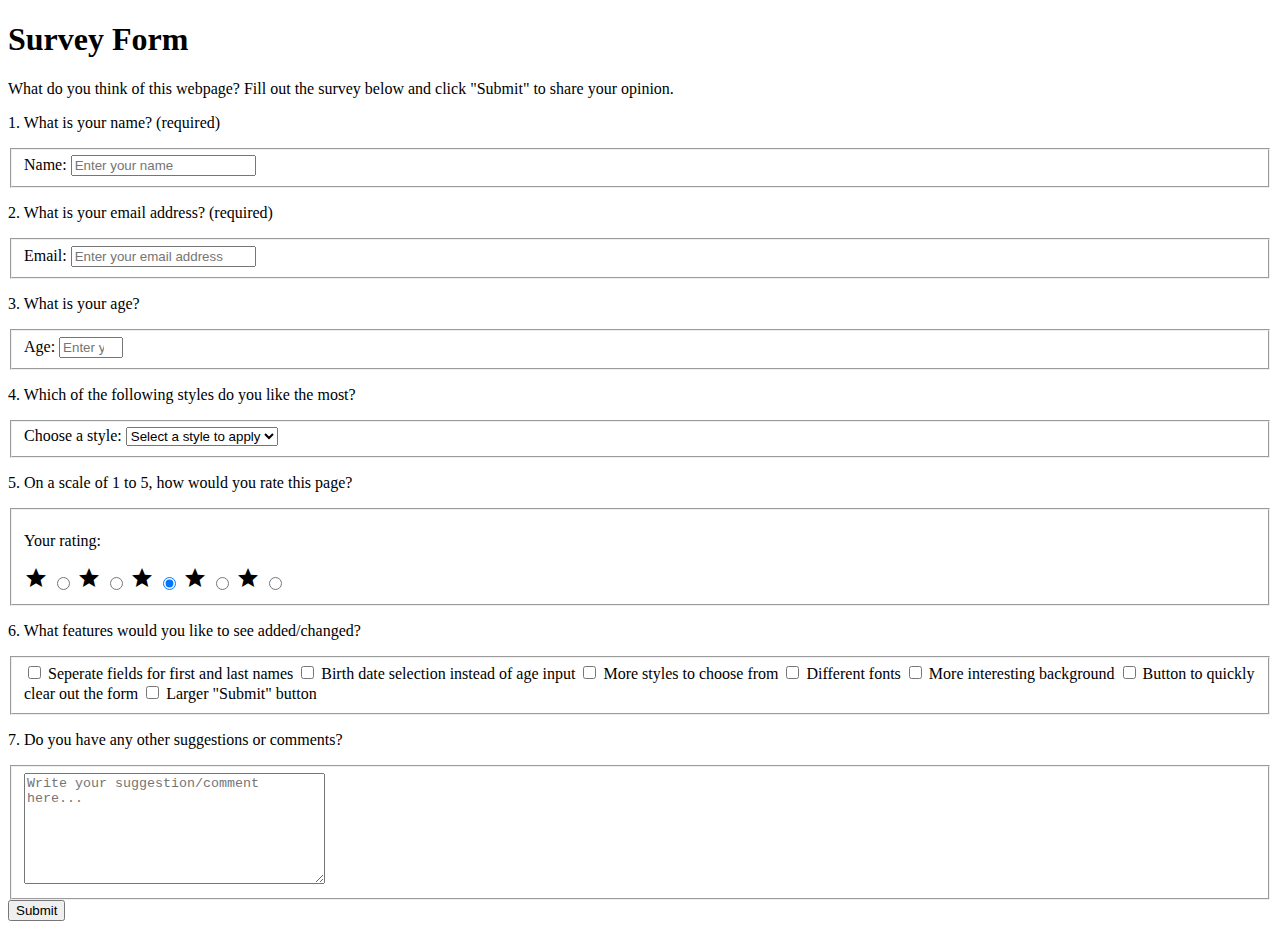
==== survey-form/index.html @ 843c2493 "created index.html" ====
<!DOCTYPE html>
<html lang="en">

<head>
  <title>FCC || Survey Form</title>
  <!-- Meta tags -->
  <meta charset="utf-8">
  <meta name="viewport" content="width=device-width, initial-scale=1.0">
  <meta http-equiv="X-UA-Compatible" content="ie=edge">
  <meta name="author" content="Michalina Szpot">
  <meta name="description"
        content="This is a Survey Form project for FreeCodeCamp's
        Responsive Web Design certification.">
  <!-- Links -->
  <link rel="stylesheet" href="./styles/main.css">
  <link rel="stylesheet" id="theme" href="./styles/gray.css">
  <link rel="stylesheet"
        href="https://fonts.googleapis.com/icon?family=Material+Icons">
</head>

<body>
  <main>
    <h1 id="title">Survey Form</h1>
    <p id="description">
      What do you think of this webpage? Fill out the survey below and click
      "Submit" to share your opinion.
    </p>
    <form id="survey-form">
      <!-- Name input -->
      <p class="question">
        1. What is your name? (required)
      </p>
      <fieldset>
        <label for="name" id="name-label">
          Name:
        </label>
        <input
          id="name"
          type="text"
          name="name"
          placeholder="Enter your name"
          autocapitalize="words"
          required>
      </fieldset>
      <!-- Email input -->
      <p class="question">
        2. What is your email address? (required)
      </p>
      <fieldset>
        <label for="email" id="email-label">
          Email:
        </label>
        <input
          id="email"
          type="email"
          name="email"
          placeholder="Enter your email address"
          required>
      </fieldset>
      <!-- Number (age) input -->
      <p class="question">
        3. What is your age?
      </p>
      <fieldset>
        <label for="number" id="number-label">
          Age:
        </label>
        <input
          id="number"
          type="number"
          name="age"
          placeholder="Enter your age"
          min="7"
          max="120">
      </fieldset>
      <!-- Dropdown selection -->
      <p class="question">
        4. Which of the following styles do you like the most?
      </p>
      <fieldset>
        <label for="dropdown">
          Choose a style:
        </label>
        <select id="dropdown" onchange="swapStyle()">
          <option value="" disabled selected>
            Select a style to apply
          </option>
          <option value="gray">Gray</option>
          <option value="dark">Dark</option>
          <option value="rainbow">Rainbow</option>
        </select>
      </fieldset>
      <!-- Radio buttons (star rating) -->
      <p class="question">
        5. On a scale of 1 to 5, how would you rate this page?
      </p>
      <fieldset>
        <p id="rating-label">
          Your rating:
        </p>
        <!-- 1 star -->
        <label for="star-1" class="radio-label" title="Very bad">
          <i class="material-icons">star</i>
        </label>
        <input
          id="star-1"
          type="radio"
          name="rating"
          value="very-bad">
        <!-- 2 stars -->
        <label for="star-2" class="radio-label" title="Bad">
          <i class="material-icons">star</i>
        </label>
        <input
          id="star-2"
          type="radio"
          name="rating"
          value="bad">
        <!-- 3 stars -->
        <label for="star-3" class="radio-label" title="Average">
          <i class="material-icons">star</i>
        </label>
        <input
          id="star-3"
          type="radio"
          name="rating"
          value="average"
          checked>
        <!-- 4 stars -->
        <label for="star-4" class="radio-label" title="Good">
          <i class="material-icons">star</i>
        </label>
        <input
          id="star-4"
          type="radio"
          name="rating"
          value="good">
        <!-- 5 stars -->
        <label for="star-5" class="radio-label" title="Very good">
          <i class="material-icons">star</i>
        </label>
        <input
          id="star-5"
          type="radio"
          name="rating"
          value="very-good">
      </fieldset>
      <!-- Checkboxes -->
      <p class="question">
        6. What features would you like to see added/changed?
      </p>
      <fieldset>
        <!-- Checkbox 1 -->
        <label for="feat-names" class="checkbox-label">
          <input
            id="feat-names"
            type="checkbox"
            name="features"
            value="feat-names">
            Seperate fields for first and last names
        </label>
        <!-- Checkbox 2 -->
        <label for="feat-birthdate" class="checkbox-label">
          <input
            id="feat-birthdate"
            type="checkbox"
            name="features"
            value="feat-birthdate">
            Birth date selection instead of age input
        </label>
        <!-- Checkbox 3 -->
        <label for="feat-styles" class="checkbox-label">
          <input
            id="feat-styles"
            type="checkbox"
            name="features"
            value="feat-styles">
            More styles to choose from
        </label>
        <!-- Checkbox 4 -->
        <label for="feat-font" class="checkbox-label">
          <input
            id="feat-font"
            type="checkbox"
            name="features"
            value="feat-font">
            Different fonts
        </label>
        <!-- Checkbox 5 -->
        <label for="feat-background" class="checkbox-label">
          <input
            id="feat-background"
            type="checkbox"
            name="features"
            value="feat-background">
            More interesting background
        </label>
        <!-- Checkbox 6 -->
        <label for="feat-clear" class="checkbox-label">
          <input
            id="feat-clear"
            type="checkbox"
            name="features"
            value="feat-clear">
            Button to quickly clear out the form
        </label>
        <!-- Checkbox 7 -->
        <label for="feat-submit" class="checkbox-label">
          <input
            id="feat-submit"
            type="checkbox"
            name="features"
            value="feat-submit">
            Larger "Submit" button
        </label>
      </fieldset>
      <!-- Text area (comments) -->
      <p class="question">
        7. Do you have any other suggestions or comments?
      </p>
      <fieldset>
        <textarea
          name="comment"
          cols="35"
          rows="7"
          maxlength="250"
          placeholder="Write your suggestion/comment here..."></textarea>
      </fieldset>
      <!-- Submit button -->
      <input
        id="submit"
        type="submit"
        name="submit"
        value="Submit">
    </form>
  </main>

  <!-- Style selection script -->
  <script>
    function swapStyle() {
      // Get value of selected dropdown option
      let style = document.getElementById("dropdown").value;
      // Change the 'theme' style to selected
      document.getElementById("theme")
        .setAttribute("href", "./styles/" + style + ".css");
    }
  </script>
</body>

</html>
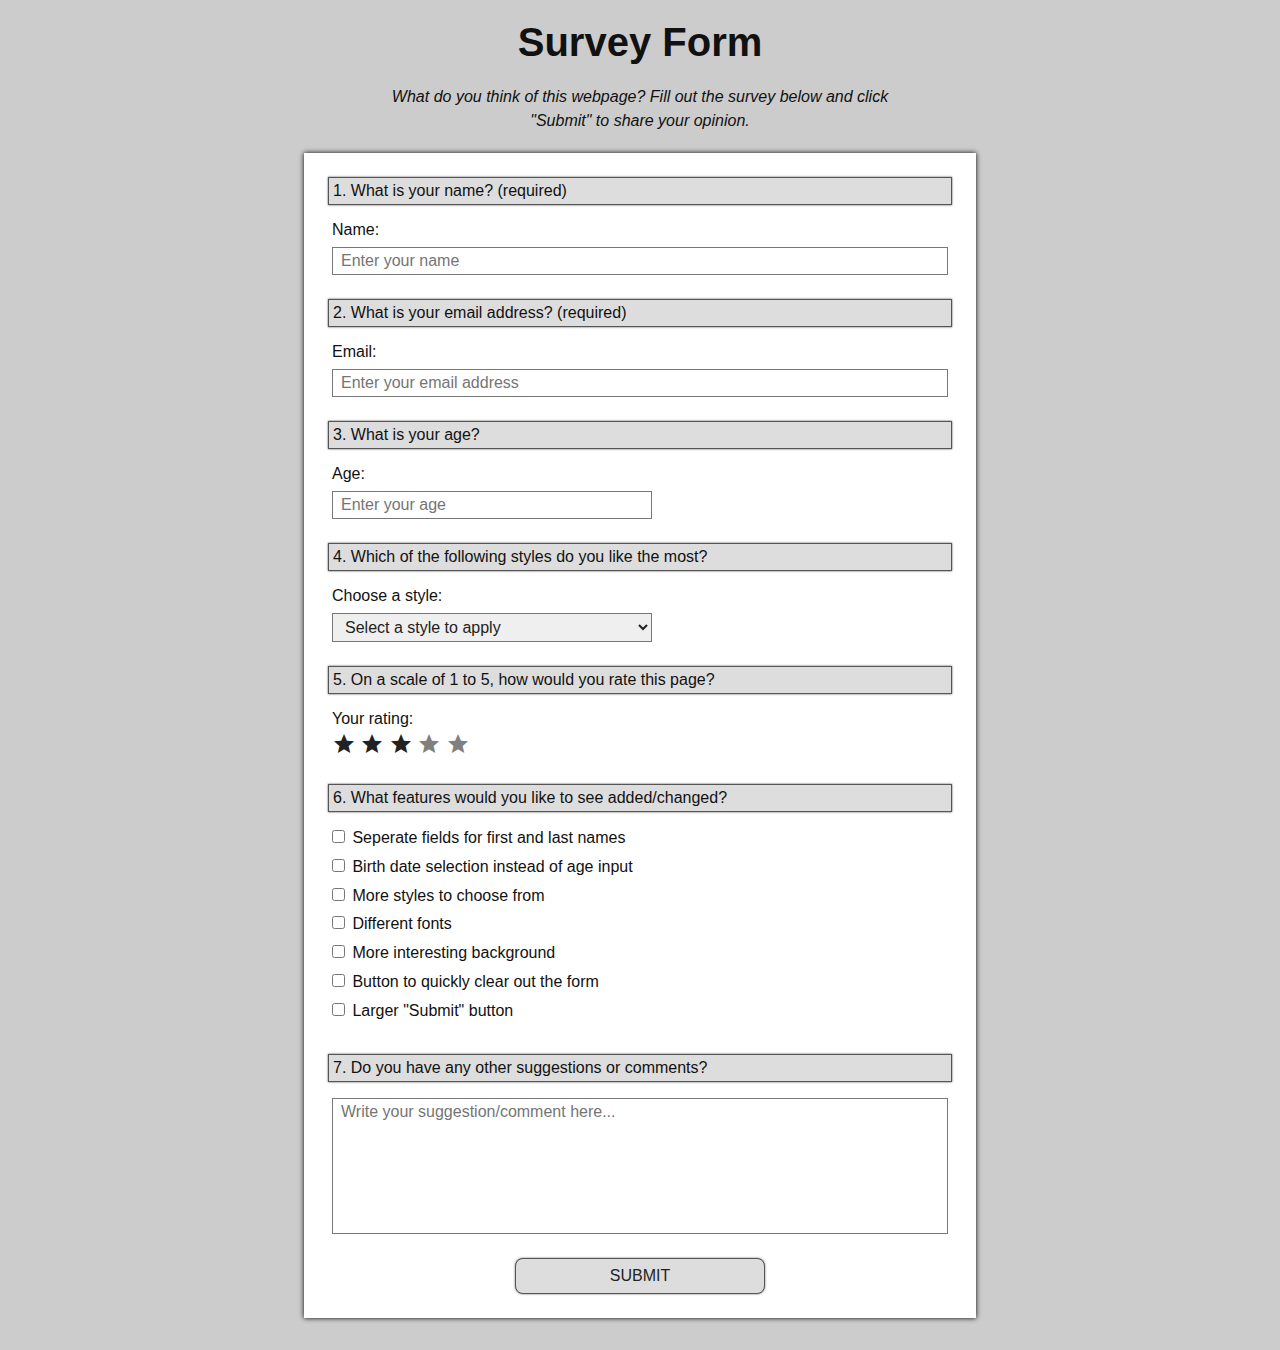
==== commit e9a44302: "changed style names" ====
--- a/survey-form/index.html
+++ b/survey-form/index.html
@@ -87,7 +87,7 @@
           </option>
           <option value="gray">Gray</option>
           <option value="dark">Dark</option>
-          <option value="rainbow">Rainbow</option>
+          <option value="colorful">Colorful</option>
         </select>
       </fieldset>
       <!-- Radio buttons (star rating) -->
--- a/survey-form/styles/main.css
+++ b/survey-form/styles/main.css
@@ -0,0 +1,125 @@
+/* Survey Form stylesheet */
+/* For colors see: gray.css, dark.css, rainbow.css */
+
+/* General */
+  * {
+    -webkit-box-sizing: border-box;
+    -moz-box-sizing: border-box;
+    box-sizing: border-box;
+    margin: 0;
+  }
+
+  html {
+    width: 100%;
+  }
+
+  body {
+    font-family: Arial, Helvetica, sans-serif;
+  }
+
+  main {
+    max-width: 42rem;
+    margin: 0 auto;
+  }
+
+/* Title and description */
+  h1,
+  #description {
+    text-align: center;
+  }
+
+  h1 {
+    font-size: 2.5rem;
+    padding: 1.25rem;
+  }
+
+  #description {
+    font-style: italic;
+    line-height: 1.5;
+    max-width: 35rem;
+    margin: 0 auto;
+    padding-bottom: 1.25rem;
+  }
+
+/* Form and fieldsets */
+  form {
+    box-shadow: 0 0 5px black;
+    font-size: 1rem;
+    padding: 1.5rem min(3vw, 1.5rem);
+    margin-bottom: 2rem;
+  }
+
+  fieldset {
+    border: none;
+    padding: 1rem 0.25rem 1.5rem;
+  }
+
+/* Questions and labels */
+  .question {
+    box-shadow: 0 0 2px;
+    padding: 0.25rem;
+  }
+
+  label:not(.radio-label),
+  .rating-label {
+    display: block;
+    padding-bottom: 0.5rem;
+  }
+
+/* Checkboxes */
+  .checkbox-label {
+    line-height: 1.3;
+    margin-left: 21px; /* better text wrap on small screens */
+  }
+
+  input[type="checkbox"] {
+    margin-right: 3px;
+    margin-left: -21px; /*better text wrap on small screens */
+  }
+
+/* Radio buttons (stars) */
+  input[type="radio"] {
+    display: none;
+  }
+
+  #rating-label {
+    padding-bottom: 0.25rem;
+  }
+
+/* gray out non-selected stars */
+  input[type="radio"]:checked ~ .radio-label {
+    color: gray;
+  }
+
+  fieldset:hover .radio-label:hover {
+    transition: 0.2s;
+  }
+
+/* Other input fields, select, textarea */
+  input:not([type="checkbox"]):not([type="radio"]),
+  select,
+  textarea {
+    display: block;
+    font-family: inherit;
+    font-size: inherit;
+    padding: 0.25rem 0.5rem;
+    width: 100%;
+  }
+
+  #number,
+  #dropdown {
+    max-width: 20rem;
+  }
+
+  textarea {
+    resize: none;
+  }
+
+/* Submit button */
+  #submit {
+    border-radius: 0.5rem;
+    text-transform: uppercase;
+    margin: 0 auto;
+    padding: 0.5rem 0;
+    width: 40%;
+  }
--- a/survey-form/styles/gray.css
+++ b/survey-form/styles/gray.css
@@ -0,0 +1,36 @@
+/* Gray theme */
+body {
+  background-color: #ccc;
+  color: #111;
+}
+
+form {
+  background-color: #fff;
+}
+
+input,
+select,
+textarea {
+  border: 1px solid #777;
+  color: #222;
+  accent-color: #222;
+}
+
+.radio-label {
+  color: #222;
+}
+
+fieldset:hover .radio-label:hover {
+  text-shadow: 0 0 3px #111;
+}
+
+.question,
+#submit {
+  background-color: #ddd;
+  border: 1px solid #555;
+  box-shadow: 0 0 2px #555;
+}
+
+#submit:hover {
+  background-color: #bbb;
+}
